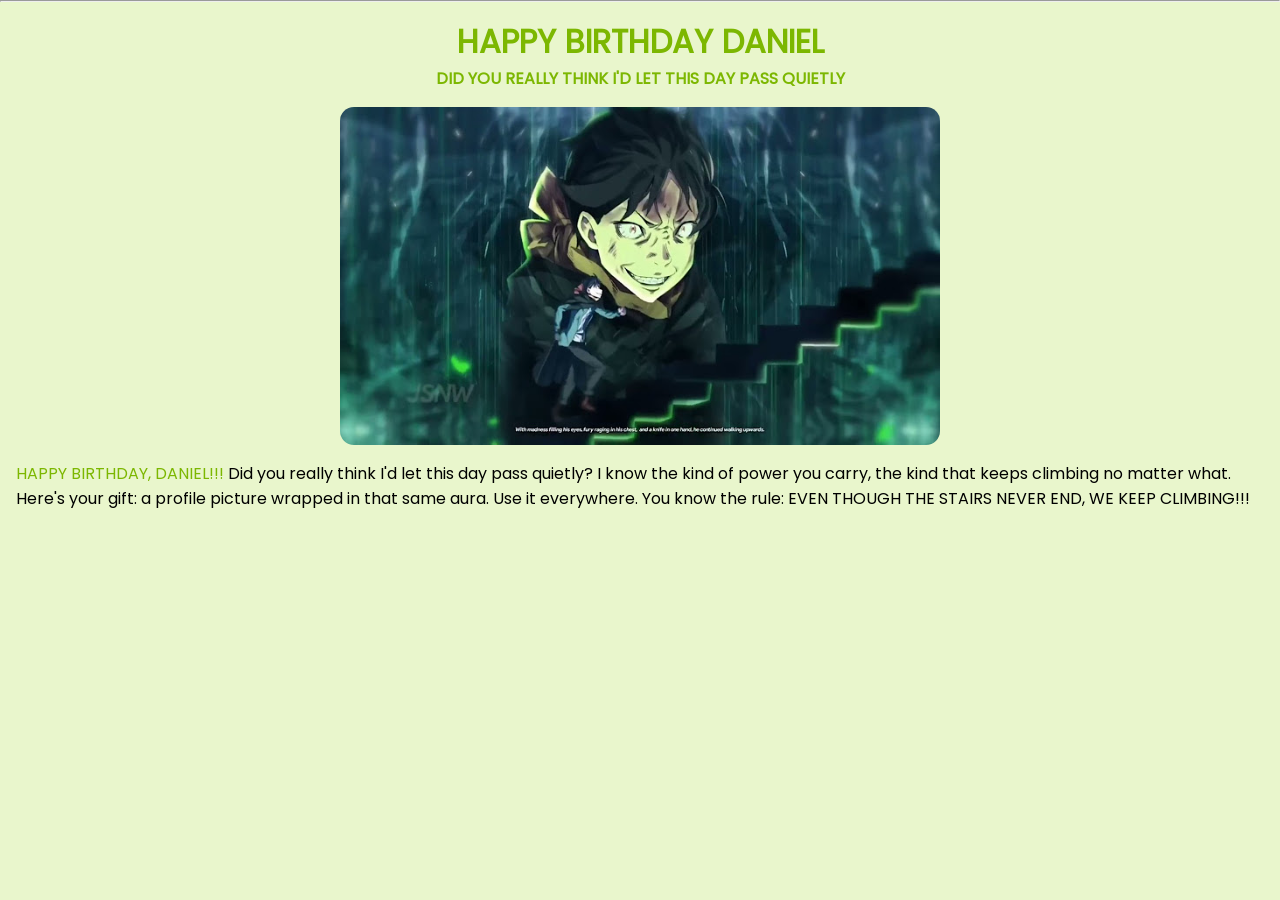
==== index.html @ 3234ed26 "innit" ====
<!DOCTYPE html>
<html lang="en">
<head>
  <meta charset="UTF-8">
  <meta name="viewport" content="width=device-width, initial-scale=1.0">
  <link rel="shortcut icon" href="./assets/images/logo.jpg" type="image/x-icon">
  <link rel="stylesheet" href="./assets/css/style.css" type="text/css">
  <link rel="stylesheet" href="./assets/css/home.css" type="text/css">
  <title>Aura Monster</title>
</head>
<body>
  <nav>

  </nav>
  <hr>
  <header>
    <h1>HAPPY BIRTHDAY DANIEL</h1>
    <h4>DID YOU REALLY THINK I'D LET THIS DAY PASS QUIETLY</h4>
  </header>
  <main>
    <div class="hero">
    <img src="./assets/images/aura.jpg" alt="AURA MONSTER">
  </div>
  <p><mark>HAPPY BIRTHDAY, DANIEL!!!</mark> Did you really think I'd let this day pass quietly? I know the kind of power you carry, the kind that keeps climbing no matter what. Here's your gift: a profile picture wrapped in that same aura. Use it everywhere. You know the rule: EVEN THOUGH THE STAIRS NEVER END, WE KEEP CLIMBING!!!</p>
  </main>
</body>
</html>
---- assets/css/style.css ----
:root{
    --white: #ffffff;
    --green: #7CB701;
    --greenbg: rgb(149, 214, 0, 0.2);
    --bg: rgb(95, 203, 116);
    --text: #000000;
    --orange: #FDB275;
}

*,
*::before,
*::after{
    margin: 0;
    padding: 0;
    box-sizing: border-box;
}

::-moz-selection {
    color: var(--bg);
    background: var(--green);
}

::selection {
    color: var(--bg);
    background: var(--green);
}

body{
    font-family: 'Poppins', sans-serif;
    overflow-x: hidden;
    background-color: var(--greenbg);
}

mark{
    background-color: transparent;
    color: var(--green);
}

a{
    text-decoration: none;
}

img{
    display: block;
}

@font-face {
    font-family: 'Poppins';
    src: url(../font/Poppins-Regular.ttf) format('truetype');
}
---- assets/css/home.css ----
h1,h4{
    text-align: center;
    color: var(--green)
}

header{
    padding: 1rem;
}

p{
    padding: 1rem;
}

.hero{
    margin: 0 auto;
    display: flex;
    justify-content: center;
}

.hero img{
    max-width: 600px;
    border-radius: 14px;
    transition:all .33s ease-in;
    object-fit: cover;
    width:1100px;
}

.hero img:hover{
    transform: scale(0.92);
    box-shadow: 0 0 0 7px var(--green);
}
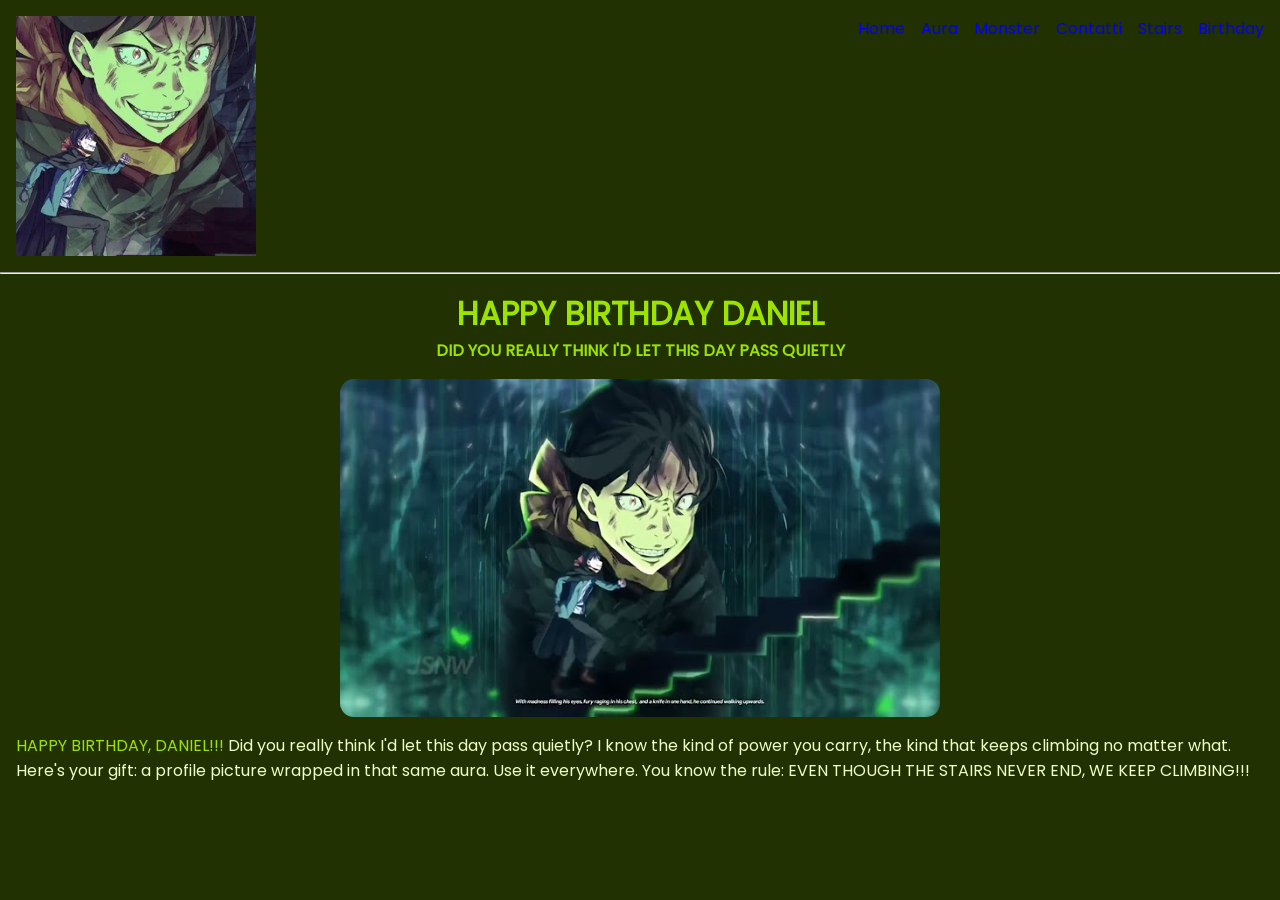
==== commit 0c5a1c3e: "creazione pagine navbar" ====
--- a/index.html
+++ b/index.html
@@ -10,7 +10,15 @@
 </head>
 <body>
   <nav>
-
+    <img src="./assets/images/logo.jpg" alt="AURA MONSTER LOGO">
+    <ul>
+      <li><a href="./index.html">Home</a></li>
+      <li><a href="./aura.html">Aura</a></li>
+      <li><a href="./monster.html">Monster</a></li>
+      <li><a href="./contact.html">Contatti</a></li>
+      <li><a href="./stairs.html">Stairs</a></li>
+      <li><a href="./birthday.html">Birthday</a></li>
+    </ul>
   </nav>
   <hr>
   <header>
--- a/assets/css/style.css
+++ b/assets/css/style.css
@@ -1,9 +1,8 @@
 :root{
-    --white: #ffffff;
-    --green: #7CB701;
-    --greenbg: rgb(149, 214, 0, 0.2);
-    --bg: rgb(95, 203, 116);
-    --text: #000000;
+    --black: #000000;
+    --green: #9ce400;
+    --greenbg: rgb(34, 49, 1);
+    --text: #edffc7;
     --orange: #FDB275;
 }
 
@@ -15,20 +14,11 @@
     box-sizing: border-box;
 }
 
-::-moz-selection {
-    color: var(--bg);
-    background: var(--green);
-}
-
-::selection {
-    color: var(--bg);
-    background: var(--green);
-}
-
 body{
     font-family: 'Poppins', sans-serif;
     overflow-x: hidden;
     background-color: var(--greenbg);
+    color: var(--text);
 }
 
 mark{
--- a/assets/css/home.css
+++ b/assets/css/home.css
@@ -2,6 +2,20 @@
     text-align: center;
     color: var(--green)
 }
+
+nav{
+    display: flex;
+    padding: 1rem;
+    justify-content: space-between;
+}
+
+ul{
+    list-style-type: none;
+    display: flex;
+    gap: 1rem;
+}
+
+
 
 header{
     padding: 1rem;
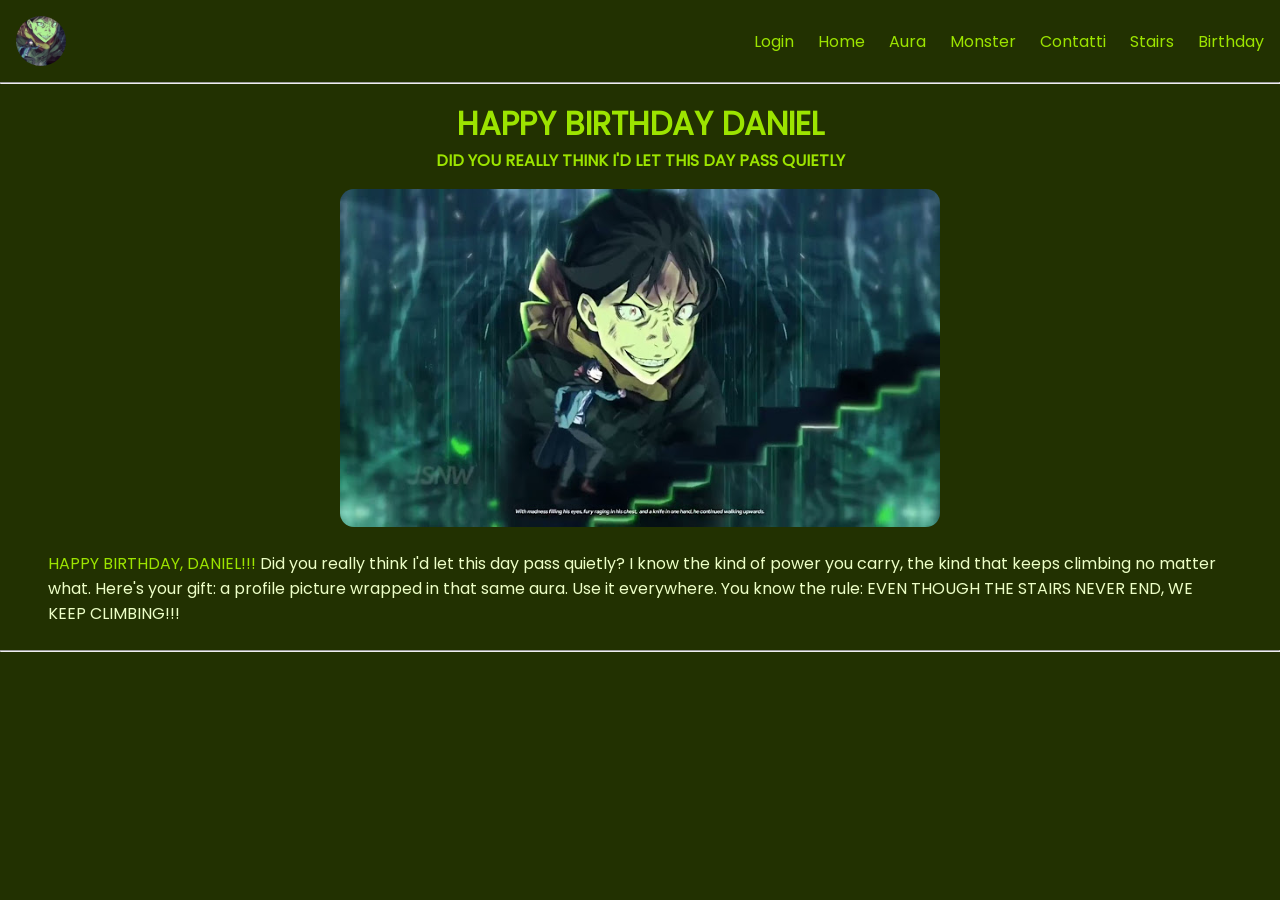
==== commit b2dfc960: "fatto il login, sistemato tutti i link, anche del logo, fatto la nav per tutte le views" ====
--- a/index.html
+++ b/index.html
@@ -6,18 +6,20 @@
   <link rel="shortcut icon" href="./assets/images/logo.jpg" type="image/x-icon">
   <link rel="stylesheet" href="./assets/css/style.css" type="text/css">
   <link rel="stylesheet" href="./assets/css/home.css" type="text/css">
+  <link rel="stylesheet" href="./assets/css/nav.css" type="text/css">
   <title>Aura Monster</title>
 </head>
 <body>
   <nav>
-    <img src="./assets/images/logo.jpg" alt="AURA MONSTER LOGO">
+    <img class="logo" src="./assets/images/logo.jpg" alt="AURA MONSTER LOGO">
     <ul>
+      <li><a href="./views/login.html">Login</a></li>
       <li><a href="./index.html">Home</a></li>
-      <li><a href="./aura.html">Aura</a></li>
-      <li><a href="./monster.html">Monster</a></li>
-      <li><a href="./contact.html">Contatti</a></li>
-      <li><a href="./stairs.html">Stairs</a></li>
-      <li><a href="./birthday.html">Birthday</a></li>
+      <li><a href="./views/aura.html">Aura</a></li>
+      <li><a href="./views/monster.html">Monster</a></li>
+      <li><a href="./views/contact.html">Contatti</a></li>
+      <li><a href="./views/stairs.html">Stairs</a></li>
+      <li><a href="./views/birthday.html">Birthday</a></li>
     </ul>
   </nav>
   <hr>
@@ -30,6 +32,7 @@
     <img src="./assets/images/aura.jpg" alt="AURA MONSTER">
   </div>
   <p><mark>HAPPY BIRTHDAY, DANIEL!!!</mark> Did you really think I'd let this day pass quietly? I know the kind of power you carry, the kind that keeps climbing no matter what. Here's your gift: a profile picture wrapped in that same aura. Use it everywhere. You know the rule: EVEN THOUGH THE STAIRS NEVER END, WE KEEP CLIMBING!!!</p>
+  <hr>
   </main>
 </body>
 </html>
--- a/assets/css/style.css
+++ b/assets/css/style.css
@@ -19,6 +19,8 @@
     overflow-x: hidden;
     background-color: var(--greenbg);
     color: var(--text);
+    height: 100vh;
+    width: 100vw;
 }
 
 mark{
--- a/assets/css/home.css
+++ b/assets/css/home.css
@@ -2,27 +2,13 @@
     text-align: center;
     color: var(--green)
 }
-
-nav{
-    display: flex;
-    padding: 1rem;
-    justify-content: space-between;
-}
-
-ul{
-    list-style-type: none;
-    display: flex;
-    gap: 1rem;
-}
-
-
 
 header{
     padding: 1rem;
 }
 
 p{
-    padding: 1rem;
+    padding: 1.5rem 3rem;
 }
 
 .hero{
--- a/assets/css/nav.css
+++ b/assets/css/nav.css
@@ -0,0 +1,35 @@
+nav{
+    display: flex;
+    padding: 1rem;
+    justify-content: space-between;
+}
+
+.logo{
+    width: 50px;
+    height: 50px;
+    border-radius: 50%;
+    transition: all .23s ease-in;
+}
+
+.logo:hover{
+    transform: scale(0.97);
+    box-shadow: 0 0 0 2px var(--green);
+}
+
+ul{
+    list-style-type: none;
+    display: flex;
+    gap: 1.5rem;
+    align-items: center;
+}
+
+a{
+    color: var(--green);
+    
+    transition: all .23s ease-in;
+}
+
+a:hover{
+    color: var(--text);
+    text-decoration: underline;
+}
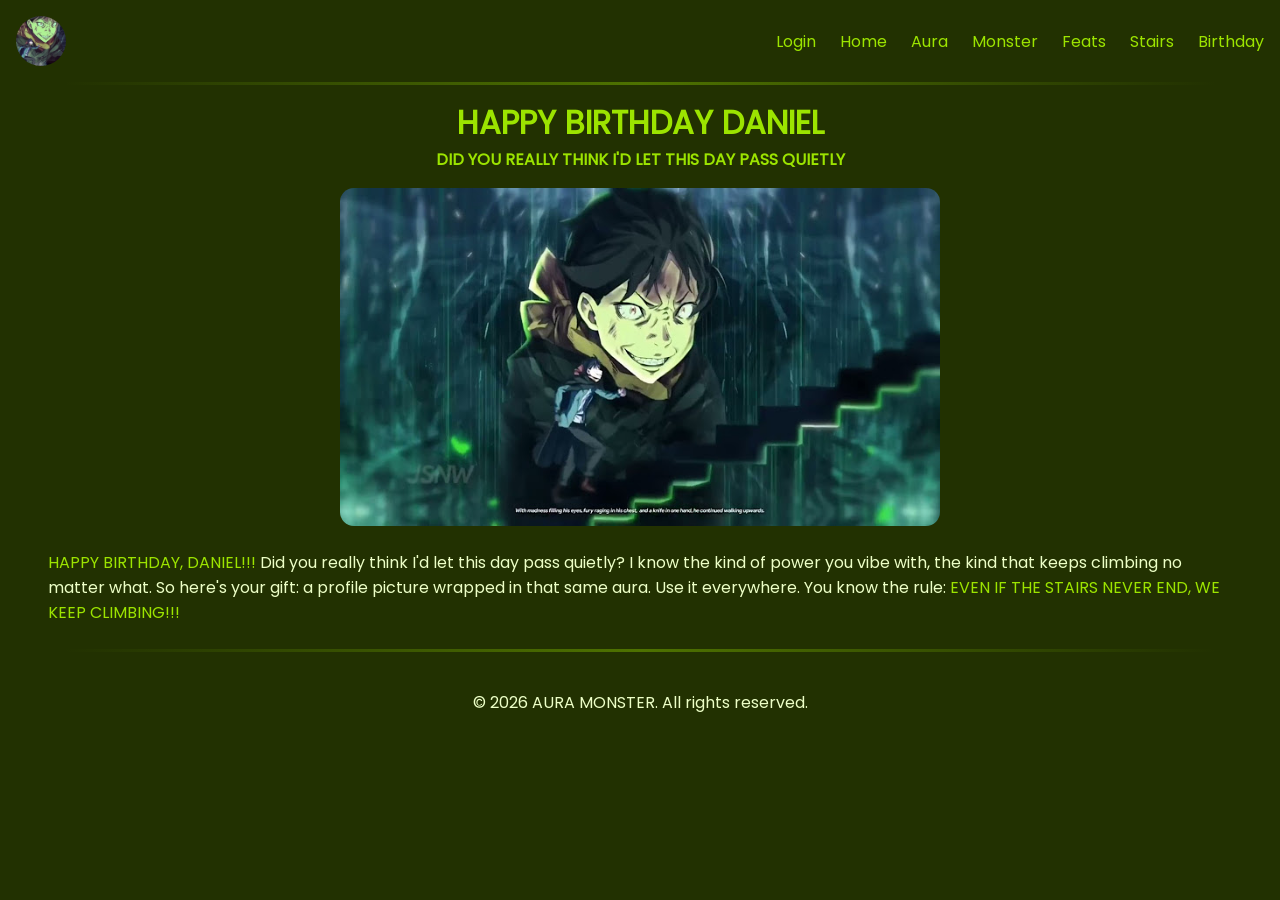
==== commit 7d3f3802: "made the new page Feats, completed, made the new line between each section" ====
--- a/index.html
+++ b/index.html
@@ -17,22 +17,25 @@
       <li><a href="./index.html">Home</a></li>
       <li><a href="./views/aura.html">Aura</a></li>
       <li><a href="./views/monster.html">Monster</a></li>
-      <li><a href="./views/contact.html">Contatti</a></li>
+      <li><a href="./views/feats.html">Feats</a></li>
       <li><a href="./views/stairs.html">Stairs</a></li>
       <li><a href="./views/birthday.html">Birthday</a></li>
     </ul>
   </nav>
-  <hr>
+  <div class="divider div-transparent"></div>
   <header>
     <h1>HAPPY BIRTHDAY DANIEL</h1>
     <h4>DID YOU REALLY THINK I'D LET THIS DAY PASS QUIETLY</h4>
   </header>
   <main>
     <div class="hero">
-    <img src="./assets/images/aura.jpg" alt="AURA MONSTER">
-  </div>
-  <p><mark>HAPPY BIRTHDAY, DANIEL!!!</mark> Did you really think I'd let this day pass quietly? I know the kind of power you carry, the kind that keeps climbing no matter what. Here's your gift: a profile picture wrapped in that same aura. Use it everywhere. You know the rule: EVEN THOUGH THE STAIRS NEVER END, WE KEEP CLIMBING!!!</p>
-  <hr>
+      <img src="./assets/images/aura.jpg" alt="AURA MONSTER">
+    </div>
+    <p><mark>HAPPY BIRTHDAY, DANIEL!!!</mark> Did you really think I'd let this day pass quietly? I know the kind of power you vibe with, the kind that keeps climbing no matter what. So here's your gift: a profile picture wrapped in that same aura. Use it everywhere. You know the rule: <mark>EVEN IF THE STAIRS NEVER END, WE KEEP CLIMBING!!!</mark></p>
+    <div class="divider div-transparent"></div>
   </main>
+  <footer>
+    <p>&copy; 2026 AURA MONSTER. All rights reserved.</p>
+  </footer>
 </body>
 </html>
--- a/assets/css/style.css
+++ b/assets/css/style.css
@@ -2,6 +2,7 @@
     --black: #000000;
     --green: #9ce400;
     --greenbg: rgb(34, 49, 1);
+    --graygreen: rgba(97, 142, 0, 0.7);
     --text: #edffc7;
     --orange: #FDB275;
 }
@@ -14,6 +15,16 @@
     box-sizing: border-box;
 }
 
+::-webkit-selection {
+    color: var(--greenbg);
+    background: var(--green);
+}
+
+::selection {
+    color: var(--greenbg);
+    background: var(--green);
+}
+
 body{
     font-family: 'Poppins', sans-serif;
     overflow-x: hidden;
@@ -21,6 +32,41 @@
     color: var(--text);
     height: 100vh;
     width: 100vw;
+}
+
+h1,h2,h4{
+    text-align: center;
+    color: var(--green)
+}
+
+.divider{
+	position: relative;
+	height: 1px;
+}
+
+.div-transparent:before{
+	content: "";
+	position: absolute;
+	top: 0;
+	left: 5%;
+	right: 5%;
+	width: 90%;
+	height: 3px;
+	background-image: linear-gradient(to right, transparent, var(--graygreen), transparent);
+}
+
+.div-arrow-down:after{
+	content: "";
+	position: absolute;
+	z-index: 1;
+	top: -7px;
+	left: calc(50% - 7px);
+	width: 14px;
+	height: 14px;
+	transform: rotate(45deg);
+	background-color: var(--greenbg);
+	border-bottom: 1px solid var(--graygreen);
+	border-right: 1px solid var(--graygreen);
 }
 
 mark{
@@ -34,6 +80,15 @@
 
 img{
     display: block;
+    -webkit-user-drag: none;
+    user-select: none;
+    cursor:pointer;
+}
+
+footer{
+    text-align: center;
+    padding: 1rem;
+    color: var(--text);
 }
 
 @font-face {
--- a/assets/css/home.css
+++ b/assets/css/home.css
@@ -1,8 +1,3 @@
-h1,h4{
-    text-align: center;
-    color: var(--green)
-}
-
 header{
     padding: 1rem;
 }
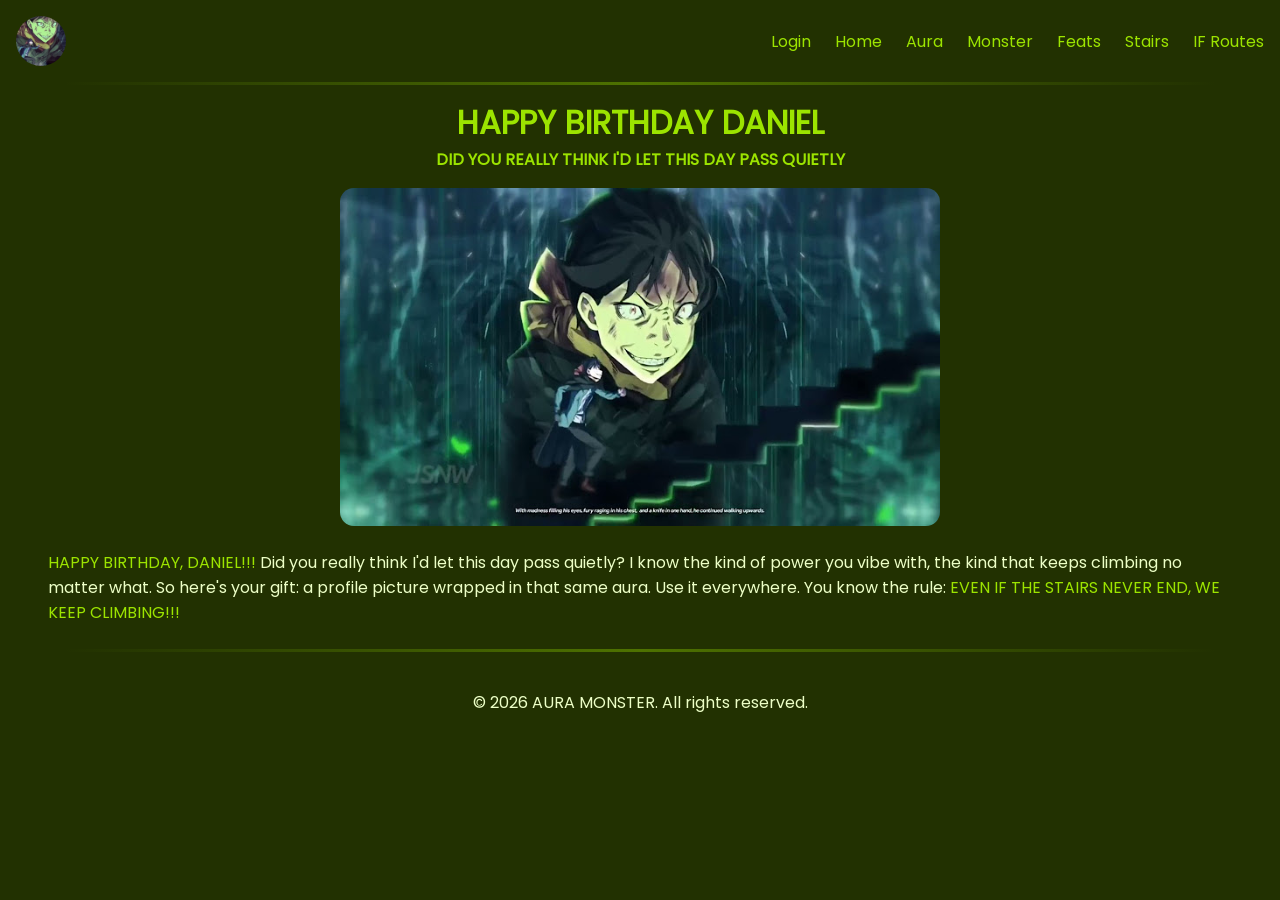
==== commit 2731b9f2: "creazione e prime modifiche della pagina IF Routes" ====
--- a/index.html
+++ b/index.html
@@ -19,7 +19,7 @@
       <li><a href="./views/monster.html">Monster</a></li>
       <li><a href="./views/feats.html">Feats</a></li>
       <li><a href="./views/stairs.html">Stairs</a></li>
-      <li><a href="./views/birthday.html">Birthday</a></li>
+      <li><a href="./views/ifroutes.html">IF Routes</a></li>
     </ul>
   </nav>
   <div class="divider div-transparent"></div>
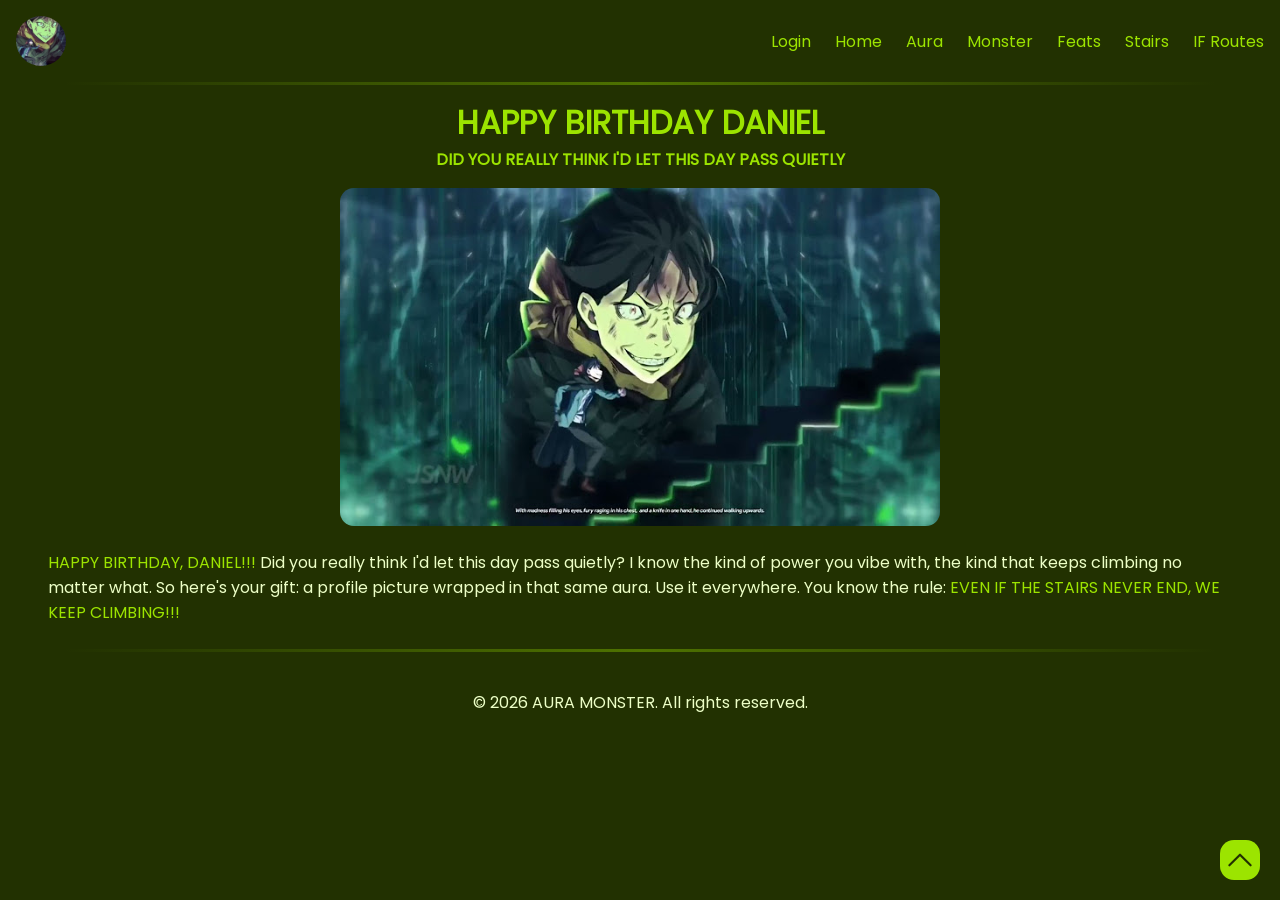
==== commit 36220d16: "finito i bottoni fixed e di carousel" ====
--- a/index.html
+++ b/index.html
@@ -11,7 +11,9 @@
 </head>
 <body>
   <nav>
-    <img class="logo" src="./assets/images/logo.jpg" alt="AURA MONSTER LOGO">
+    <a href="./index.html">
+      <img class="logo" src="./assets/images/logo.jpg" alt="AURA MONSTER LOGO">
+    </a>
     <ul>
       <li><a href="./views/login.html">Login</a></li>
       <li><a href="./index.html">Home</a></li>
@@ -37,5 +39,10 @@
   <footer>
     <p>&copy; 2026 AURA MONSTER. All rights reserved.</p>
   </footer>
+  <a href="#top" class="btn-fixed">
+    <svg xmlns="http://www.w3.org/2000/svg" fill="none" viewBox="0 0 24 24" stroke-width="1.5" stroke="currentColor" class="size-6">
+      <path stroke-linecap="round" stroke-linejoin="round" d="m4.5 15.75 7.5-7.5 7.5 7.5" />
+    </svg>
+  </a>
 </body>
 </html>
--- a/assets/css/style.css
+++ b/assets/css/style.css
@@ -25,13 +25,32 @@
     background: var(--green);
 }
 
+* {
+    scrollbar-width: none;
+}
+
+*::-webkit-scrollbar {
+    display: none;
+}
+
+html{
+    scroll-behavior: smooth;
+}
+
 body{
     font-family: 'Poppins', sans-serif;
     overflow-x: hidden;
+    overflow-y: scroll;
+    scrollbar-width: none;
     background-color: var(--greenbg);
     color: var(--text);
     height: 100vh;
     width: 100vw;
+}
+
+body::-webkit-scrollbar {
+    width: 0px;
+    height: 0px;
 }
 
 h1,h2,h4{
@@ -91,6 +110,33 @@
     color: var(--text);
 }
 
+.btn-fixed{
+    position:fixed;
+    bottom: 20px;
+    right:20px;
+    background: var(--green);
+    color: var(--greenbg);
+    padding: 0.5rem;
+    border-radius: 14px;
+    text-decoration: none;
+    display: flex;
+    justify-content: center;
+    align-items: center;
+    width: 40px;
+    height: 40px;
+    cursor: pointer;
+    padding: 3px;
+    z-index: 1000;
+}
+
+.btn-fixed:hover {
+    transform: scale(1.15);
+}
+
+.btn-fixed:active{
+    transform: scale(0.98);
+}
+
 @font-face {
     font-family: 'Poppins';
     src: url(../font/Poppins-Regular.ttf) format('truetype');
--- a/assets/css/nav.css
+++ b/assets/css/nav.css
@@ -8,28 +8,34 @@
     width: 50px;
     height: 50px;
     border-radius: 50%;
-    transition: all .23s ease-in;
+    transition: all .7s ease-in;
 }
 
 .logo:hover{
     transform: scale(0.97);
     box-shadow: 0 0 0 2px var(--green);
+    transform:rotate(360deg);
 }
 
 ul{
     list-style-type: none;
     display: flex;
+    flex-wrap: wrap;
     gap: 1.5rem;
     align-items: center;
 }
 
 a{
     color: var(--green);
-    
-    transition: all .23s ease-in;
 }
 
 a:hover{
     color: var(--text);
     text-decoration: underline;
 }
+
+li:hover{
+    transform: scale(1.1);
+    color: var(--green);
+    transition: all .23s ease-in;
+}
